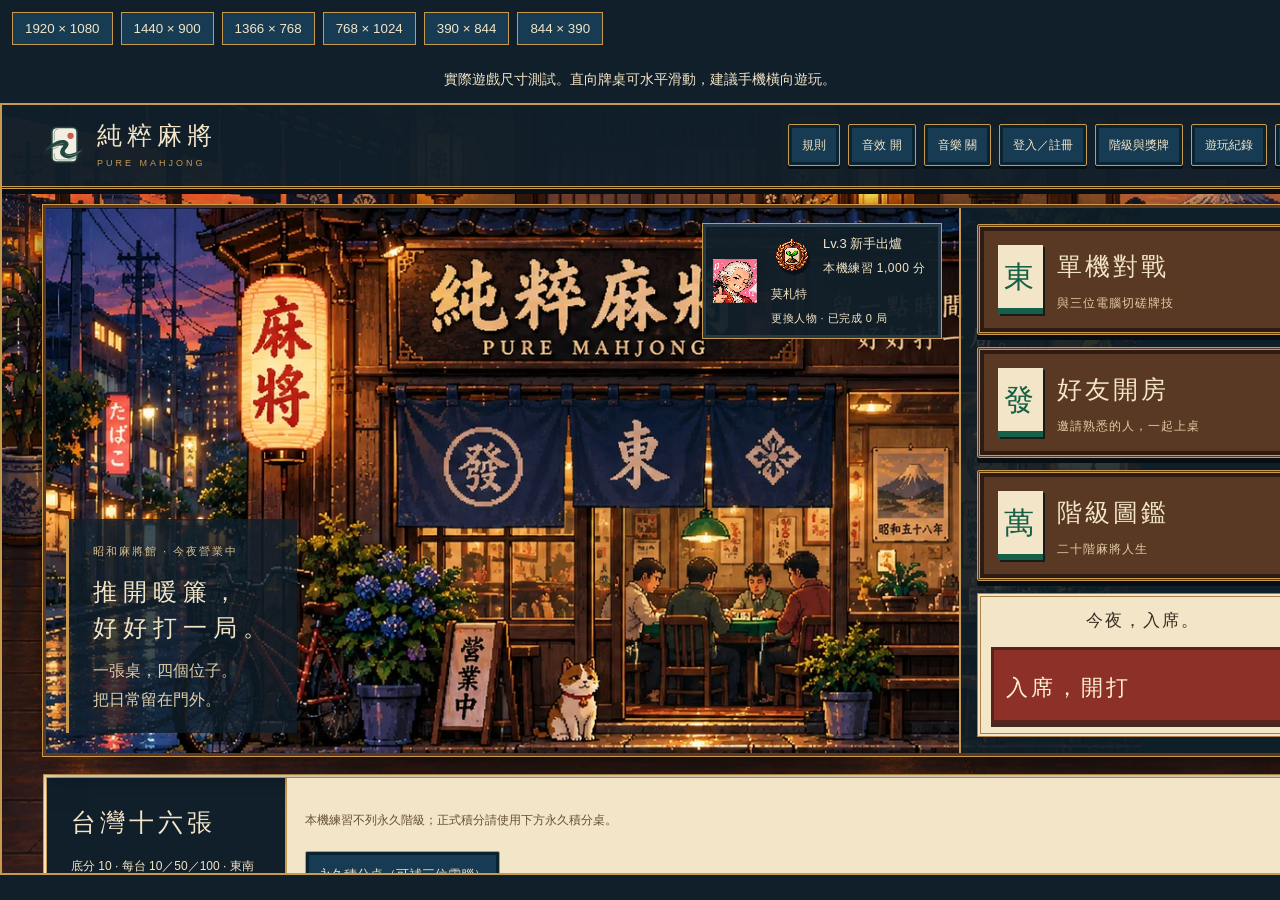
==== tests/table-sizes.html @ fb63558a "Align side seating, retain textured materials, and add responsive review harness" ====
<!doctype html><html lang="zh-Hant"><meta charset="utf-8"><meta name="viewport" content="width=device-width,initial-scale=1"><title>V1.5 牌桌尺寸檢查</title><style>body{margin:0;background:#101f2a;color:#f3e5c7;font:14px sans-serif}nav{position:sticky;top:0;padding:12px;background:#101f2a;z-index:2;display:flex;gap:8px;flex-wrap:wrap}button{padding:8px 12px;background:#173b52;color:#f3e5c7;border:1px solid #c89a4e}iframe{display:block;border:2px solid #c89a4e;margin:10px auto;max-width:none}p{text-align:center}</style><nav aria-label="測試尺寸"><button data-size="1920,1080">1920 × 1080</button><button data-size="1440,900">1440 × 900</button><button data-size="1366,768">1366 × 768</button><button data-size="768,1024">768 × 1024</button><button data-size="390,844">390 × 844</button><button data-size="844,390">844 × 390</button></nav><p>實際遊戲尺寸測試。直向牌桌可水平滑動，建議手機橫向遊玩。</p><iframe title="遊戲尺寸測試" src="../index.html" width="1366" height="768"></iframe><script>document.querySelectorAll('[data-size]').forEach(b=>b.onclick=()=>{const [w,h]=b.dataset.size.split(',');const f=document.querySelector('iframe');f.width=w;f.height=h});</script></html>
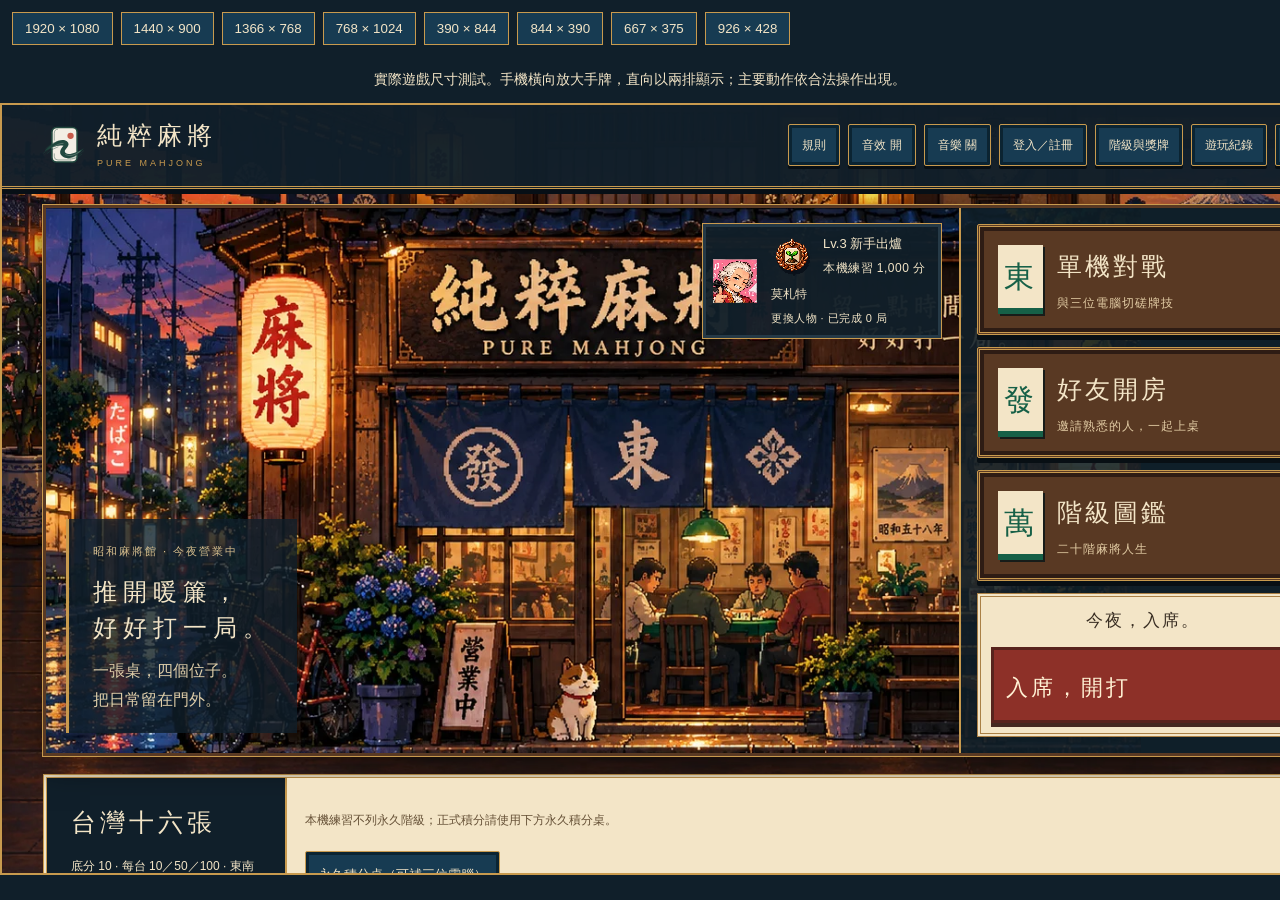
==== commit 90f16156: "Keep every mobile hand tile on screen and retain legal action choices" ====
--- a/tests/table-sizes.html
+++ b/tests/table-sizes.html
@@ -1 +1 @@
-<!doctype html><html lang="zh-Hant"><meta charset="utf-8"><meta name="viewport" content="width=device-width,initial-scale=1"><title>V1.5 牌桌尺寸檢查</title><style>body{margin:0;background:#101f2a;color:#f3e5c7;font:14px sans-serif}nav{position:sticky;top:0;padding:12px;background:#101f2a;z-index:2;display:flex;gap:8px;flex-wrap:wrap}button{padding:8px 12px;background:#173b52;color:#f3e5c7;border:1px solid #c89a4e}iframe{display:block;border:2px solid #c89a4e;margin:10px auto;max-width:none}p{text-align:center}</style><nav aria-label="測試尺寸"><button data-size="1920,1080">1920 × 1080</button><button data-size="1440,900">1440 × 900</button><button data-size="1366,768">1366 × 768</button><button data-size="768,1024">768 × 1024</button><button data-size="390,844">390 × 844</button><button data-size="844,390">844 × 390</button></nav><p>實際遊戲尺寸測試。直向牌桌可水平滑動，建議手機橫向遊玩。</p><iframe title="遊戲尺寸測試" src="../index.html" width="1366" height="768"></iframe><script>document.querySelectorAll('[data-size]').forEach(b=>b.onclick=()=>{const [w,h]=b.dataset.size.split(',');const f=document.querySelector('iframe');f.width=w;f.height=h});</script></html>
+<!doctype html><html lang="zh-Hant"><meta charset="utf-8"><meta name="viewport" content="width=device-width,initial-scale=1"><title>V1.5 牌桌尺寸檢查</title><style>body{margin:0;background:#101f2a;color:#f3e5c7;font:14px sans-serif}nav{position:sticky;top:0;padding:12px;background:#101f2a;z-index:2;display:flex;gap:8px;flex-wrap:wrap}button{padding:8px 12px;background:#173b52;color:#f3e5c7;border:1px solid #c89a4e}iframe{display:block;border:2px solid #c89a4e;margin:10px auto;max-width:none}p{text-align:center}</style><nav aria-label="測試尺寸"><button data-size="1920,1080">1920 × 1080</button><button data-size="1440,900">1440 × 900</button><button data-size="1366,768">1366 × 768</button><button data-size="768,1024">768 × 1024</button><button data-size="390,844">390 × 844</button><button data-size="844,390">844 × 390</button><button data-size="667,375">667 × 375</button><button data-size="926,428">926 × 428</button></nav><p>實際遊戲尺寸測試。手機橫向放大手牌，直向以兩排顯示；主要動作依合法操作出現。</p><iframe title="遊戲尺寸測試" src="../index.html" width="1366" height="768"></iframe><script>document.querySelectorAll('[data-size]').forEach(b=>b.onclick=()=>{const [w,h]=b.dataset.size.split(',');const f=document.querySelector('iframe');f.width=w;f.height=h});</script></html>
